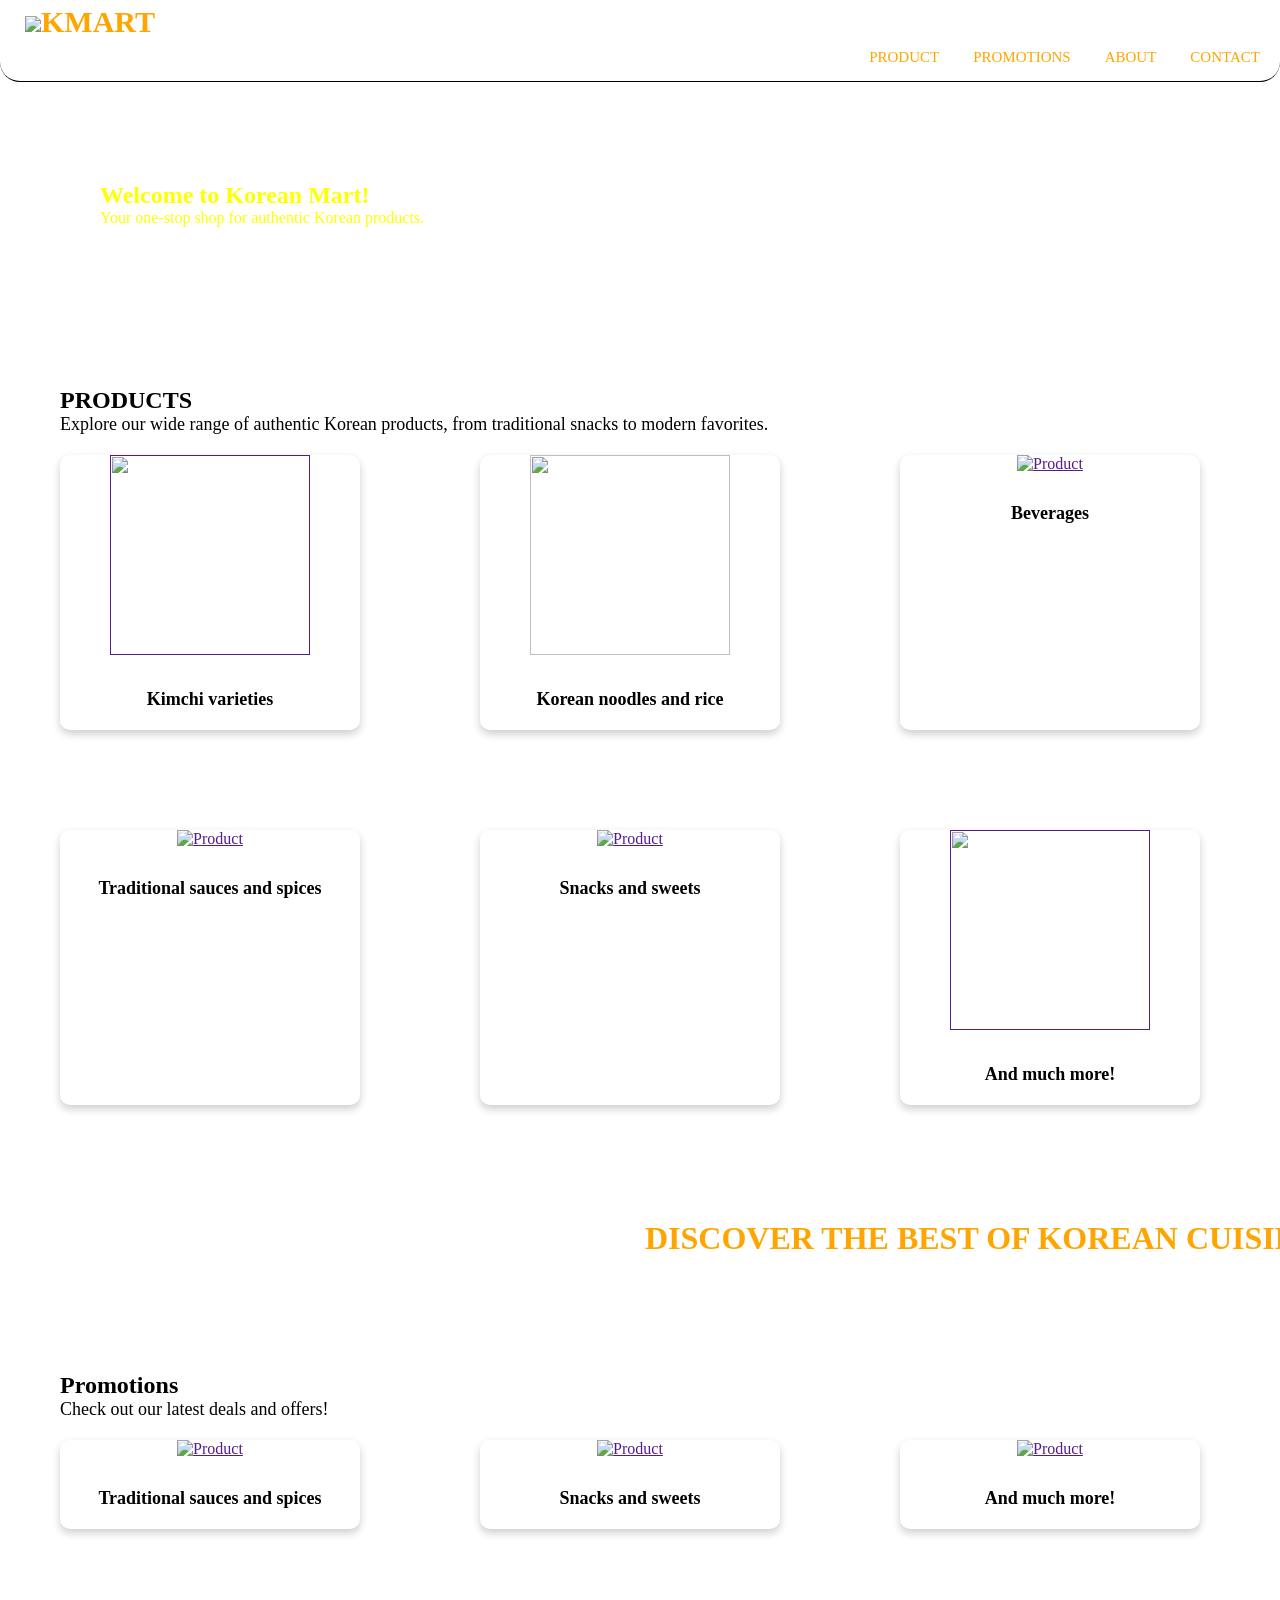
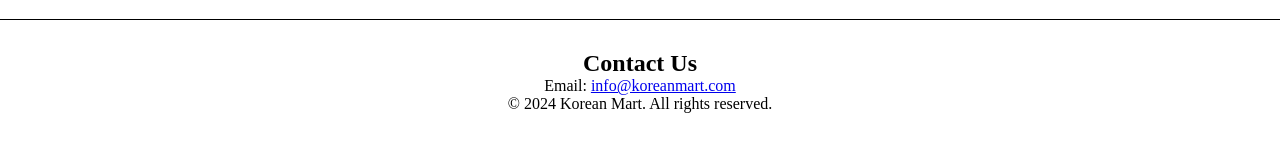
==== index.html @ ffb708b4 "Add files via upload" ====
<!DOCTYPE html>
<html lang="en">
<head>
    <meta charset="UTF-8">
    <meta name="viewport" content="width=device-width, initial-scale=1.0">
    <title>KoreanMart</title>
    <link rel="stylesheet" href="style.css">
</head>
<body>
    <div class="header">
        <h1 ><img src="C:\Users\vince\Downloads\v.html\html\kimage\last logo.png" style="width:40px;" class="rounded-pill">KMART</h1>
        
        <nav>
            <a href="#product">PRODUCT</a>
            <a href="#promotions">PROMOTIONS</a>
            <a href="#about">ABOUT</a>
            <a href="#CONTACT">CONTACT</a>    
        </nav>
    </div>

    <section class="ngot">
        <div class="intro">
            <h1>Welcome to Korean Mart!</h1>
            <p>Your one-stop shop for authentic Korean products.</p>
        </div>
    </section>

    <div id="product" class="content">
        
            <h2>PRODUCTS</h2>
            <p>Explore our wide range of authentic Korean products, from traditional snacks to modern favorites.</p>
        
        <section class="product">
             <div class="product-box">
                <a href="">
                    <img src="C:\Users\vince\Downloads\v.html\html\kimage\Kimchi Brands.png" height="200" width="200" >
                </a>
                <p>Kimchi varieties</p>
             </div>

             <div class="product-box">
                <a href="C:\Users\vince\Downloads\v.html\html\kproducts\products.html">
                    <img src="C:\Users\vince\Downloads\v.html\html\kimage\Korean Noodle Pack.png" class="product-image" height="200" width="200" >
                </a>
                <p>Korean noodles and rice</p>
             </div>

             <div class="product-box">
                <a href="">
                    <img src="C:\Users\vince\Downloads\v.html\html\kimage\beverages.png" alt="Product" class="product-image" height="200" width="200">
                </a>
                <p>Beverages</p>
             </div>
             
        
                <div class="product-box">
                    <a href="">
                        <img src="C:\Users\vince\Downloads\v.html\html\kimage\spices.png" alt="Product" class="product-image" height="200" width="200">
                    </a>
                    <p>Traditional sauces and spices</p>
                </div>

                <div class="product-box">
                    <a href="">
                        <img src="C:\Users\vince\Downloads\v.html\html\kimage\spicy.png" alt="Product" class="product-image" height="200" width="200">
                    </a>
                    <p>Snacks and sweets</p>
                </div>
                <div class="product-box">
                    <a href="">
                        <img src="C:\Users\vince\Downloads\v.html\html\kimage\H-E-B American-Style Wagyu Beef Round Tip Steaks Milanesa - Value Pack per lb _ shipt.png" class="product-image" height="200" width="200">
                    </a>
                    <p>And much more!</p>
                </div>
            
        </section>
    </div>
    
    <div class="ads">
        <div class="adss">
            <h1>DISCOVER THE BEST OF KOREAN CUISINE WITH US!</h1>
        </div>
    </div>

    <div id="promotions" class="content">
        <h2>Promotions</h2>
        <p>Check out our latest deals and offers!</p>
    
    
     <div class="product">
        <div class="product-box">
            <a href="">
                <img src="C:\Users\vince\Downloads\v.html\html\kimage\spicy.png" alt="Product" class="product-image" height="200" width="200">
            </a>
            <p>Traditional sauces and spices</p>
        </div>

        <div class="product-box">
            <a href="">
                <img src="C:\Users\vince\Downloads\v.html\html\kimage\spicy.png" alt="Product" class="product-image" height="200" width="200">
            </a>
            <p>Snacks and sweets</p>
        </div>
            <div class="product-box">
                <a href="">
                    <img src="C:\Users\vince\Downloads\v.html\html\kimage\spicy.png" alt="Product" class="product-image" height="200" width="200">
                </a>
                <p>And much more!</p>
            </div>
     </div>
    </div>

    <footer>
        <div class="contact">
            <h2>Contact Us</h2>
            <p>Email: <a href="mailto:info@koreanmart.com">info@koreanmart.com</a></p>

        </div>
      <p>&copy; 2024 Korean Mart. All rights reserved.</p>
    </footer>
           
</body>
</html>
---- style.css ----
*{
      margin: 0;
      padding: 0;
      box-sizing: border-box;
      font-family: "monospace, courier new, sans-serif";
      scroll-behavior: smooth;
    }

    body {
        background-image: url(../kimage/bodybackg.png);
        background-size: cover;
    
    }

    .header{
        background-color: white;
        color: orange;
        padding: 5px;
        text-align: left;
        border-bottom: 1px solid black;
        border-bottom-left-radius: 20px;
        border-bottom-right-radius: 20px;
        position: sticky;
        top: 0;
        z-index: 1000;
    }

    .header h1{
        font-size: 30px;
        margin-left: 20px;
    }

    .ngot{
        background-color: white;
        color: yellow;
        text-align: bottom right;
    }

    .intro{
        background-image:url(../kimage/ngotkmart.png);
        background-size: cover;
        padding: 100px;
    }

    nav{
        display: flex;
        justify-content: right;
        position: relative;
    }

    nav a{
        color:orange;
        text-decoration: none;
        margin-left: 4px;
        font-size: 15px;
        padding: 10px 15px;

    }
   
    .nav a:hover{
        border-radius: 5px;
        width: 100px;
    }

    .content{
        padding: 60px;
        text-align: left;
        
    }

    .content p{
        font-size: 18px;
        margin-bottom: 20px;
        text-align: left;
    }

    .product{
        display: grid;
        grid-template-columns: repeat(auto-fit, minmax(240px, 1fr));
        margin: auto;
        gap: 100px;
    }

    .content .product-box{
        width: 200%;
        max-width: 300px;
        height: auto;
        border-radius: 10px;
        box-shadow: 0 4px 8px rgba(0,0,0,0.2);
        background-size: 50px;
    }

    .product-image:hover{
        transform: scale(1.05);
        transition: transform 0.3s ease;
    }

    .product-box p{
        text-align: center;
        text-decoration: none;
        font-size: 18px;
        color: black;
        font-weight: bold;
        margin-top: 30px;

    }

    .product-box {
        width: 200px;
        height: 100px;
        text-align: center;
        border-radius: 10px;
        transition:transform 0.3s ease;
    }

    .product-box:hover {
         background-image: url(../kimage/background.png);
        background-size: cover;
        background-repeat: no-repeat;
        transform: scale(1.1);
        filter: brightness(80%);
        
    }

     @keyframes slideLeftAnimation {
    0% { transform: translateX(-500px); opacity: 1; }
    100% { transform: translateX(500px); opacity: 1; }
    }

    .adss {
    animation-name: slideLeftAnimation;
    animation-duration: 5s;
    animation-timing-function: linear;
    animation-iteration-count: infinite;
    animation-direction: normal;
    animation-fill-mode: forwards;
    }

    .adss{
        color: orange;
        padding: 5px;
        text-align: left;
        display: flex;
        width: 1000px;
        margin: 50px auto;
        border-radius: 30px;
    }

    .ads{
        background-color:white;

    }


    footer {
        background-color: white;
        text-align: center;
        margin-top: 30px;
        padding: 30px;
        border-top: 1px solid black;
    }
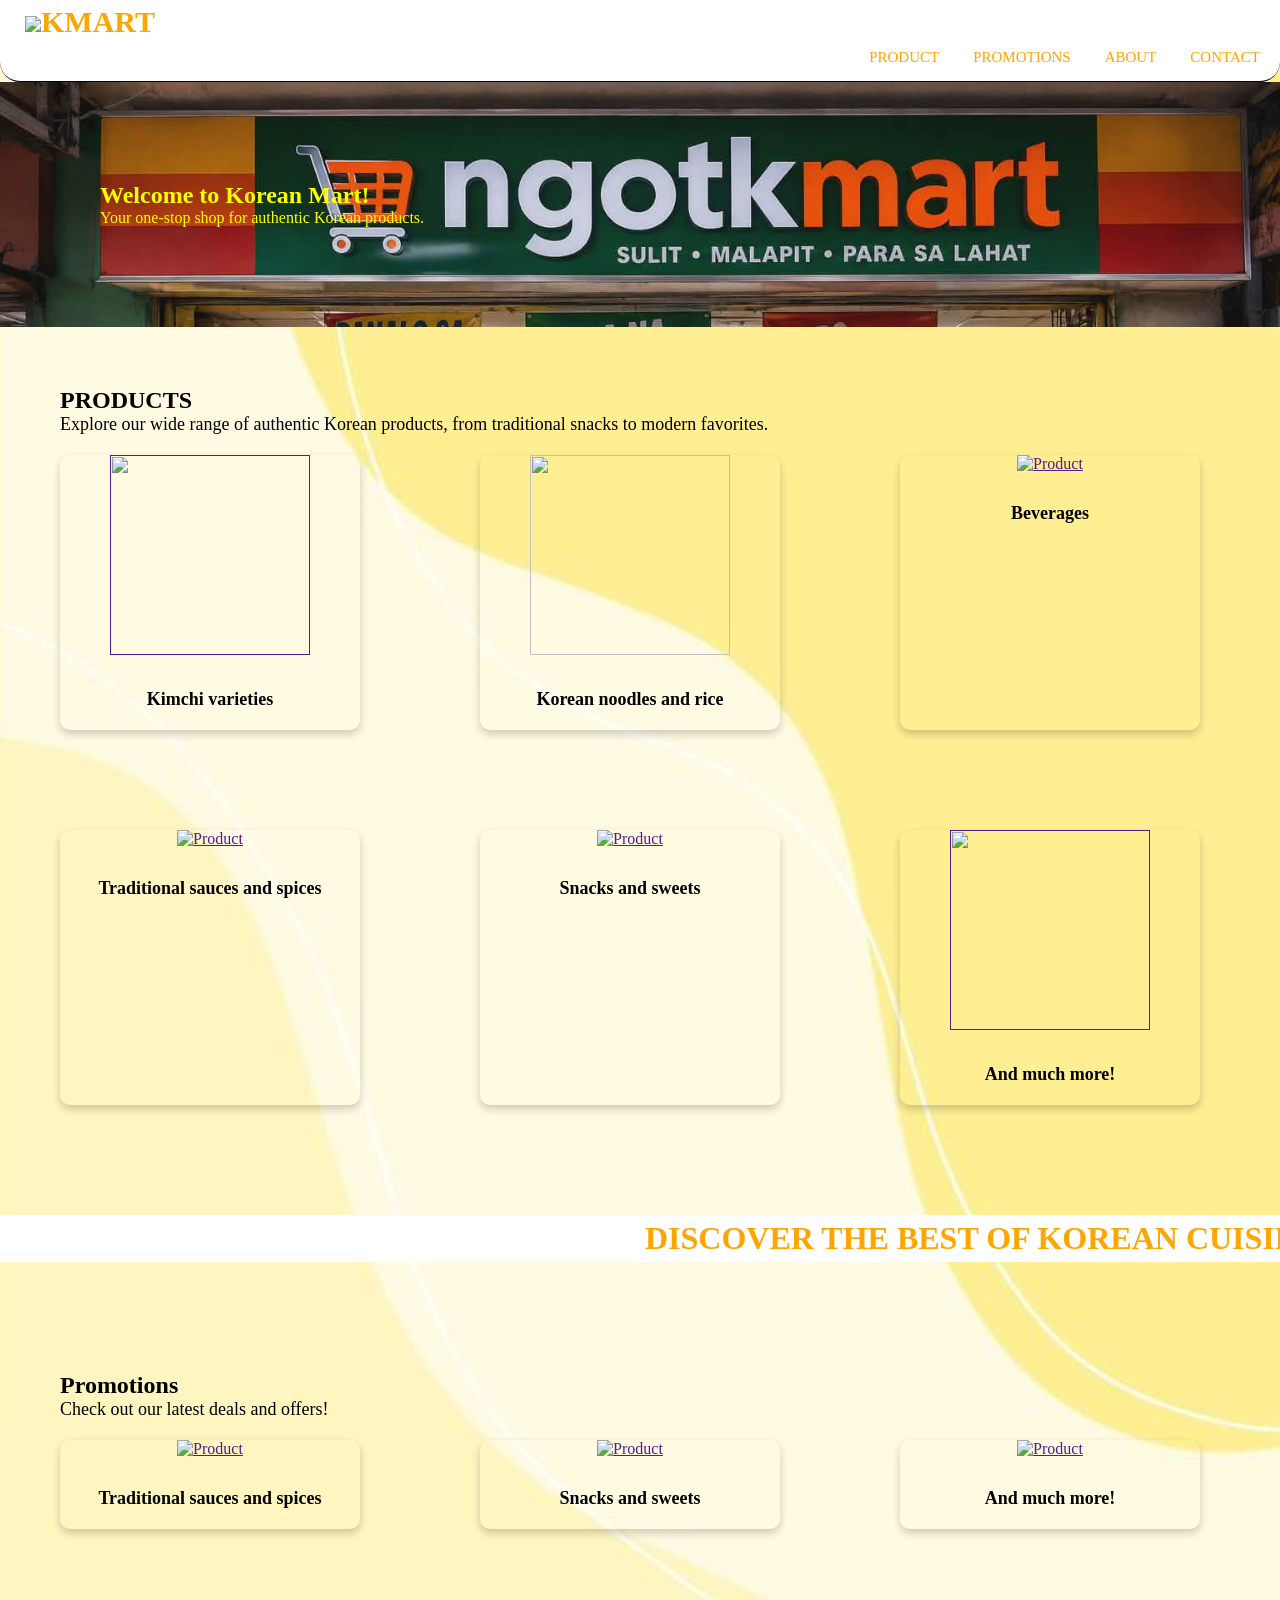
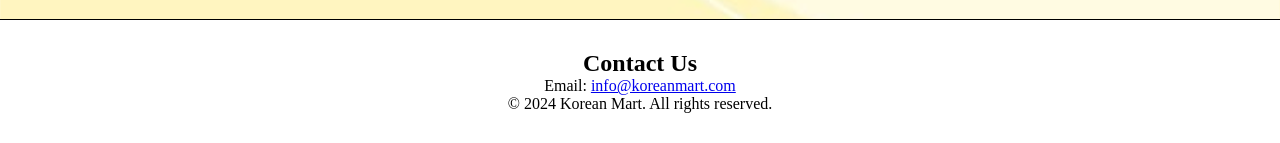
==== commit cf3bfbb7: "Change local image paths to URLs in index.html Updated image sources to use URLs instead of local pa" ====
--- a/index.html
+++ b/index.html
@@ -8,7 +8,7 @@
 </head>
 <body>
     <div class="header">
-        <h1 ><img src="C:\Users\vince\Downloads\v.html\html\kimage\last logo.png" style="width:40px;" class="rounded-pill">KMART</h1>
+        <h1 ><img src="https://raw.githubusercontent.com/docabovincent/Kmart/main/kimage/last%20logo.png" style="width:40px;" class="rounded-pill">KMART</h1>
         
         <nav>
             <a href="#product">PRODUCT</a>
@@ -120,4 +120,4 @@
     </footer>
            
 </body>
-</html>+</html>
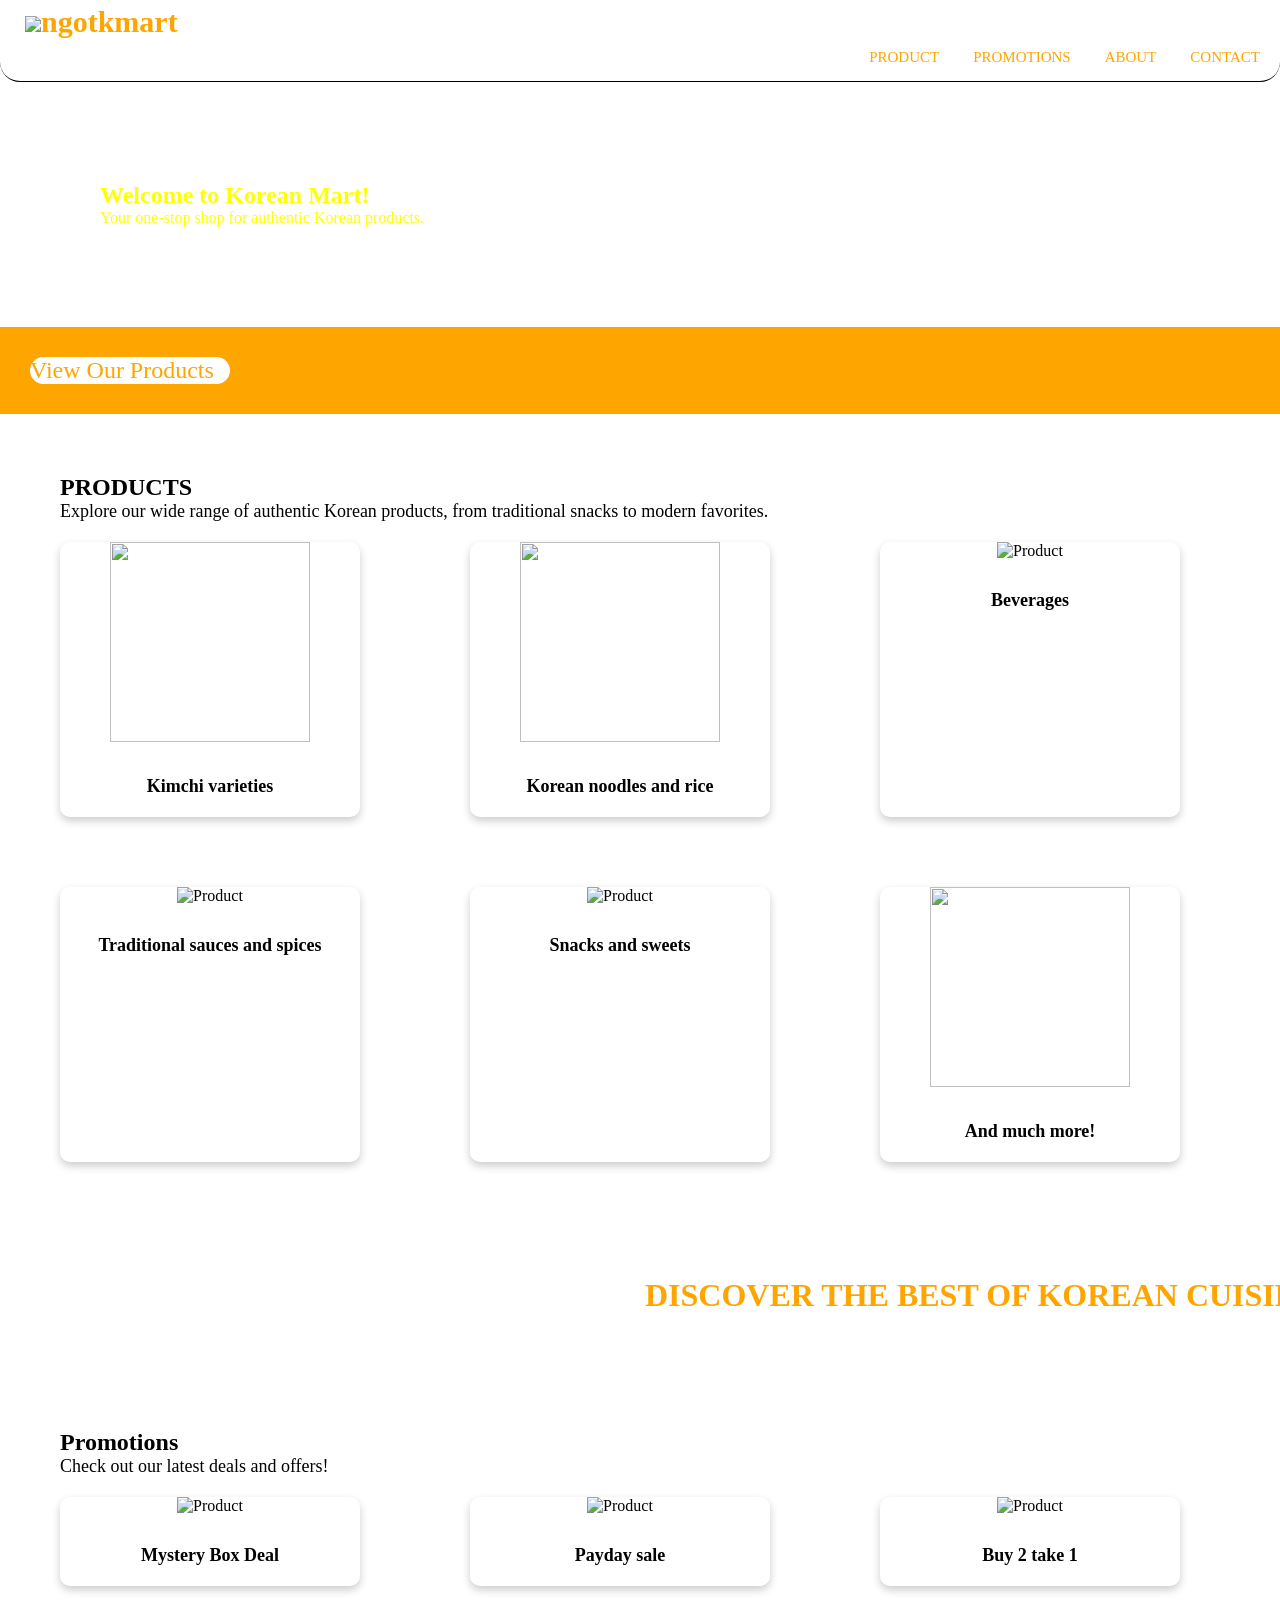
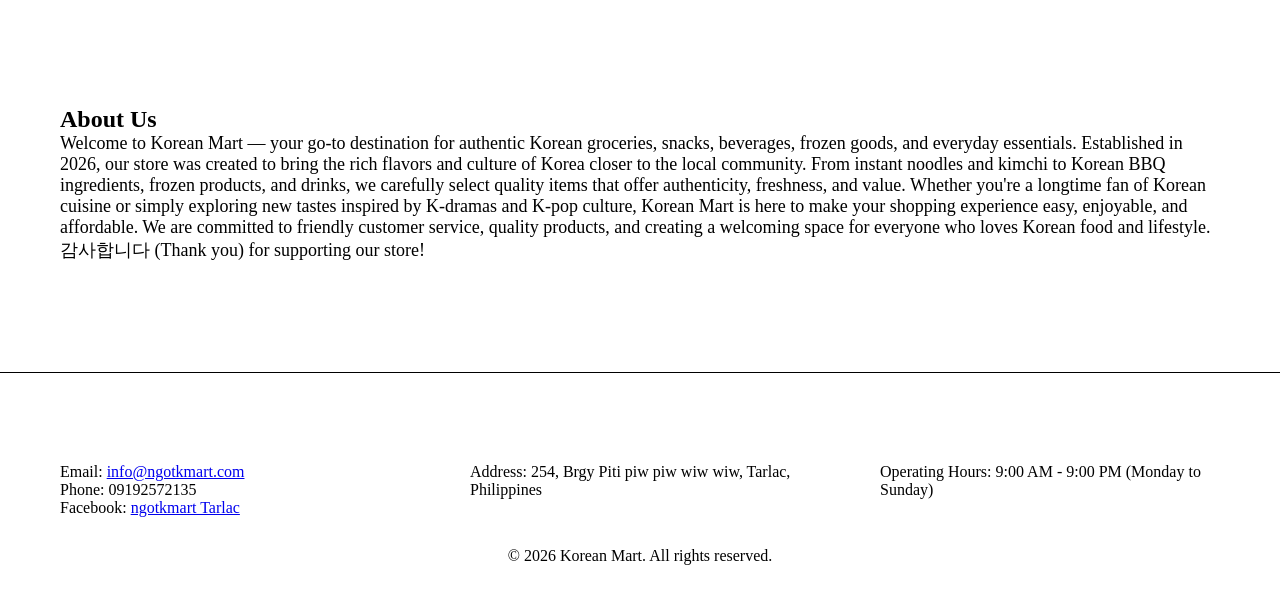
==== commit 1cd957a5: "Add files via upload" ====
--- a/index.html
+++ b/index.html
@@ -8,7 +8,7 @@
 </head>
 <body>
     <div class="header">
-        <h1 ><img src="https://raw.githubusercontent.com/docabovincent/Kmart/main/kimage/last%20logo.png" style="width:40px;" class="rounded-pill">KMART</h1>
+        <h1 ><img src="https://raw.githubusercontent.com/docabovincent/Kmart/refs/heads/main/kimage/Green%20Orange%20Simple%20Easy%20Mart%20Logo%20(3).png" style="width:40px;" class="rounded-pill">ngotkmart</h1>
         
         <nav>
             <a href="#product">PRODUCT</a>
@@ -25,6 +25,14 @@
         </div>
     </section>
 
+    <section class="view">
+        <div class="kproducts">
+            <a href="kproducts/products.html" style="text-decoration: none;">
+                <p>View Our Products</p>
+            </a>
+        </div>
+    </section>
+
     <div id="product" class="content">
         
             <h2>PRODUCTS</h2>
@@ -32,44 +40,32 @@
         
         <section class="product">
              <div class="product-box">
-                <a href="">
-                    <img src="C:\Users\vince\Downloads\v.html\html\kimage\Kimchi Brands.png" height="200" width="200" >
+                    <img src="https://raw.githubusercontent.com/docabovincent/Kmart/main/kimage/Kimchi%20Brands.png" height="200" width="200" >
                 </a>
                 <p>Kimchi varieties</p>
              </div>
 
              <div class="product-box">
-                <a href="C:\Users\vince\Downloads\v.html\html\kproducts\products.html">
-                    <img src="C:\Users\vince\Downloads\v.html\html\kimage\Korean Noodle Pack.png" class="product-image" height="200" width="200" >
-                </a>
+                    <img src="https://raw.githubusercontent.com/docabovincent/Kmart/main/kimage/Korean%20Noodle%20Pack.png" class="product-image" height="200" width="200" >
                 <p>Korean noodles and rice</p>
              </div>
 
              <div class="product-box">
-                <a href="">
-                    <img src="C:\Users\vince\Downloads\v.html\html\kimage\beverages.png" alt="Product" class="product-image" height="200" width="200">
-                </a>
+                    <img src="https://raw.githubusercontent.com/docabovincent/Kmart/main/kimage/beverages.png" alt="Product" class="product-image" height="200" width="200">
                 <p>Beverages</p>
              </div>
              
-        
                 <div class="product-box">
-                    <a href="">
-                        <img src="C:\Users\vince\Downloads\v.html\html\kimage\spices.png" alt="Product" class="product-image" height="200" width="200">
-                    </a>
+                        <img src="https://github.com/docabovincent/Kmart/raw/main/kimage/spices.png" alt="Product" class="product-image" height="200" width="200">
                     <p>Traditional sauces and spices</p>
                 </div>
 
                 <div class="product-box">
-                    <a href="">
-                        <img src="C:\Users\vince\Downloads\v.html\html\kimage\spicy.png" alt="Product" class="product-image" height="200" width="200">
-                    </a>
+                        <img src="https://github.com/docabovincent/Kmart/raw/main/kimage/snacks.png" alt="Product" class="product-image" height="200" width="200">
                     <p>Snacks and sweets</p>
                 </div>
                 <div class="product-box">
-                    <a href="">
-                        <img src="C:\Users\vince\Downloads\v.html\html\kimage\H-E-B American-Style Wagyu Beef Round Tip Steaks Milanesa - Value Pack per lb _ shipt.png" class="product-image" height="200" width="200">
-                    </a>
+                        <img src="https://github.com/docabovincent/Kmart/raw/main/kimage/H-E-B American-Style Wagyu Beef Round Tip Steaks Milanesa - Value Pack per lb _ shipt.png" class="product-image" height="200" width="200">
                     <p>And much more!</p>
                 </div>
             
@@ -89,35 +85,52 @@
     
      <div class="product">
         <div class="product-box">
-            <a href="">
-                <img src="C:\Users\vince\Downloads\v.html\html\kimage\spicy.png" alt="Product" class="product-image" height="200" width="200">
-            </a>
-            <p>Traditional sauces and spices</p>
+                <img src="https://github.com/docabovincent/Kmart/raw/main/kimage/mystery.png" alt="Product" class="product-image" height="200" width="200">
+            <p>Mystery Box Deal</p>
         </div>
 
-        <div class="product-box">
-            <a href="">
-                <img src="C:\Users\vince\Downloads\v.html\html\kimage\spicy.png" alt="Product" class="product-image" height="200" width="200">
-            </a>
-            <p>Snacks and sweets</p>
+        <div class="product-box">           
+                <img src="https://raw.githubusercontent.com/docabovincent/Kmart/refs/heads/main/kimage/PayDay%20Sale%20(1).png" alt="Product" class="product-image" height="200" width="200">
+            <p>Payday sale</p>
         </div>
             <div class="product-box">
-                <a href="">
-                    <img src="C:\Users\vince\Downloads\v.html\html\kimage\spicy.png" alt="Product" class="product-image" height="200" width="200">
-                </a>
-                <p>And much more!</p>
+                    <img src="https://raw.githubusercontent.com/docabovincent/Kmart/refs/heads/main/kimage/50%25off.png" alt="Product" class="product-image" height="200" width="200">
+                <p>Buy 2 take 1</p>
             </div>
      </div>
     </div>
 
+    <div id="about" class="content">
+        <h2>About Us</h2>
+        <p> Welcome to Korean Mart — your go-to destination for authentic Korean groceries, snacks, beverages, frozen goods, and everyday essentials.
+
+Established in 2026, our store was created to bring the rich flavors and culture of Korea closer to the local community. From instant noodles and kimchi to Korean BBQ ingredients, frozen products, and drinks, we carefully select quality items that offer authenticity, freshness, and value.
+
+Whether you're a longtime fan of Korean cuisine or simply exploring new tastes inspired by K-dramas and K-pop culture, Korean Mart is here to make your shopping experience easy, enjoyable, and affordable.
+
+We are committed to friendly customer service, quality products, and creating a welcoming space for everyone who loves Korean food and lifestyle.
+
+감사합니다 (Thank you) for supporting our store!</p>
+    </div>
     <footer>
         <div class="contact">
-            <h2>Contact Us</h2>
-            <p>Email: <a href="mailto:info@koreanmart.com">info@koreanmart.com</a></p>
+            <div class="contact-info">
+                <p>Email: <a href="mailto:info@ngotkmart.com">info@ngotkmart.com</a></p>
+                <p>Phone: 09192572135</p>
+                <p>Facebook: <a href="https://www.facebook.com/KoreanMartTarlac">ngotkmart Tarlac</a></p>
+            </div>
 
+            <div class="contact-info">
+                <p>Address: 254, Brgy Piti piw piw wiw wiw, Tarlac, Philippines</p>
+            </div>
+
+            <div class="contact-info">
+                <p>Operating Hours: 9:00 AM - 9:00 PM (Monday to Sunday)</p>
+            </div>
         </div>
-      <p>&copy; 2024 Korean Mart. All rights reserved.</p>
+
+      <p>&copy; 2026 Korean Mart. All rights reserved.</p>
     </footer>
            
 </body>
-</html>
+</html>
--- a/style.css
+++ b/style.css
@@ -7,7 +7,7 @@
     }
 
     body {
-        background-image: url(../kimage/bodybackg.png);
+        background-image: url(https://github.com/docabovincent/Kmart/raw/main/kimage/bodybackg.png);
         background-size: cover;
     
     }
@@ -37,10 +37,27 @@
     }
 
     .intro{
-        background-image:url(../kimage/ngotkmart.png);
+        background-image:url(https://github.com/docabovincent/Kmart/raw/main/kimage/ngotkmart.png);
         background-size: cover;
         padding: 100px;
     }
+
+    .view{
+        background-color: orange;
+        text-align: left;
+        padding: 30px;
+        text-decoration: none;
+    }
+
+    .view .kproducts p{
+        background-color: white;
+        border-radius: 30px;
+        font-size: 24px;
+        color: orange;
+        width: 200px;
+    }
+
+
 
     nav{
         display: flex;
@@ -78,7 +95,7 @@
         display: grid;
         grid-template-columns: repeat(auto-fit, minmax(240px, 1fr));
         margin: auto;
-        gap: 100px;
+        gap: 70px;
     }
 
     .content .product-box{
@@ -114,7 +131,7 @@
     }
 
     .product-box:hover {
-         background-image: url(../kimage/background.png);
+         background-image: url(https://raw.githubusercontent.com/docabovincent/Kmart/main/kimage/background.png);
         background-size: cover;
         background-repeat: no-repeat;
         transform: scale(1.1);
@@ -151,6 +168,17 @@
 
     }
 
+    .contact {
+        display: grid;
+        grid-template-columns: repeat(auto-fit, minmax(240px, 1fr));
+        margin: auto;
+        gap: 70px;
+        background-color: white;
+        text-align: left;
+        margin-top: 30px;
+        padding: 30px;
+        text-decoration: none;
+    }
 
     footer {
         background-color: white;
@@ -161,5 +189,6 @@
     }
 
     
+    
    
 
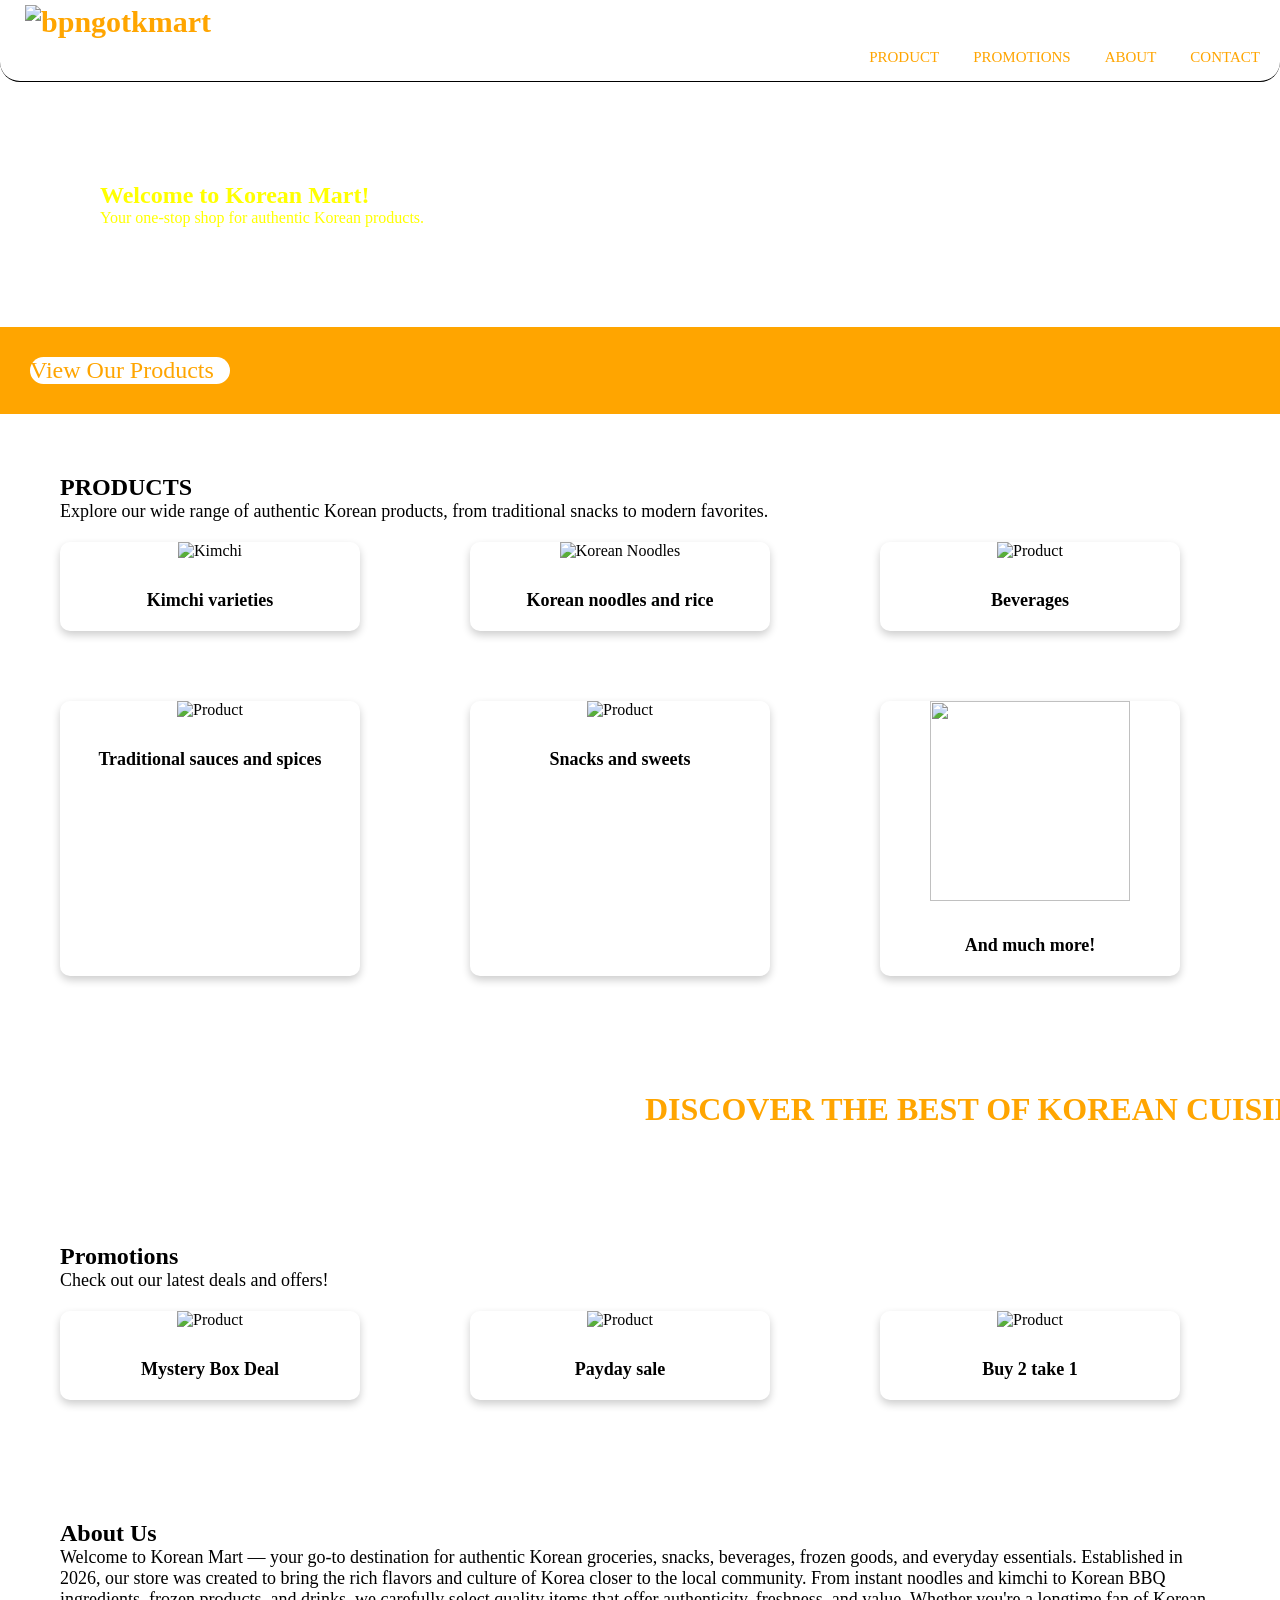
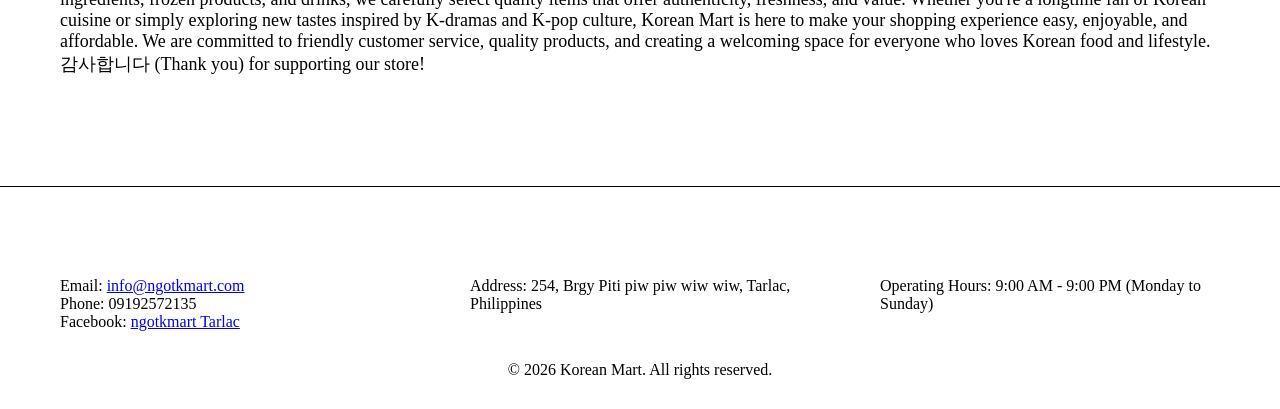
==== commit 8b2d73ef: "Add files via upload" ====
--- a/index.html
+++ b/index.html
@@ -8,7 +8,7 @@
 </head>
 <body>
     <div class="header">
-        <h1 ><img src="https://raw.githubusercontent.com/docabovincent/Kmart/refs/heads/main/kimage/Green%20Orange%20Simple%20Easy%20Mart%20Logo%20(3).png" style="width:40px;" class="rounded-pill">ngotkmart</h1>
+        <h1 ><img src="https://raw.githubusercontent.com/docabovincent/Kmart/refs/heads/main/kimage/Green%20Orange%20Simple%20Easy%20Mart%20Logo%20(3).png" style="width:40px;" class="rounded-pill" alt="bp">ngotkmart</h1>
         
         <nav>
             <a href="#product">PRODUCT</a>
@@ -20,7 +20,7 @@
 
     <section class="ngot">
         <div class="intro">
-            <h1>Welcome to Korean Mart!</h1>
+            <h2>Welcome to Korean Mart!</h2>
             <p>Your one-stop shop for authentic Korean products.</p>
         </div>
     </section>
@@ -40,18 +40,17 @@
         
         <section class="product">
              <div class="product-box">
-                    <img src="https://raw.githubusercontent.com/docabovincent/Kmart/main/kimage/Kimchi%20Brands.png" height="200" width="200" >
-                </a>
+                    <img src="https://raw.githubusercontent.com/docabovincent/Kmart/main/kimage/Kimchi%20Brands.png" alt="Kimchi" height="200" width="200" >
                 <p>Kimchi varieties</p>
              </div>
 
              <div class="product-box">
-                    <img src="https://raw.githubusercontent.com/docabovincent/Kmart/main/kimage/Korean%20Noodle%20Pack.png" class="product-image" height="200" width="200" >
+                    <img src="https://raw.githubusercontent.com/docabovincent/Kmart/main/kimage/Korean%20Noodle%20Pack.png" alt="Korean Noodles" class="product-image" height="200" width="200" >
                 <p>Korean noodles and rice</p>
              </div>
 
              <div class="product-box">
-                    <img src="https://raw.githubusercontent.com/docabovincent/Kmart/main/kimage/beverages.png" alt="Product" class="product-image" height="200" width="200">
+                    <img src="https://raw.githubusercontent.com/docabovincent/Kmart/refs/heads/main/kimage/mamam.png" alt="Product" class="product-image" height="200" width="200">
                 <p>Beverages</p>
              </div>
              
@@ -65,7 +64,7 @@
                     <p>Snacks and sweets</p>
                 </div>
                 <div class="product-box">
-                        <img src="https://github.com/docabovincent/Kmart/raw/main/kimage/H-E-B American-Style Wagyu Beef Round Tip Steaks Milanesa - Value Pack per lb _ shipt.png" class="product-image" height="200" width="200">
+                        <img src="https://raw.githubusercontent.com/docabovincent/Kmart/refs/heads/main/kimage/wagyubeef.png" class="product-image" height="200" width="200">
                     <p>And much more!</p>
                 </div>
             
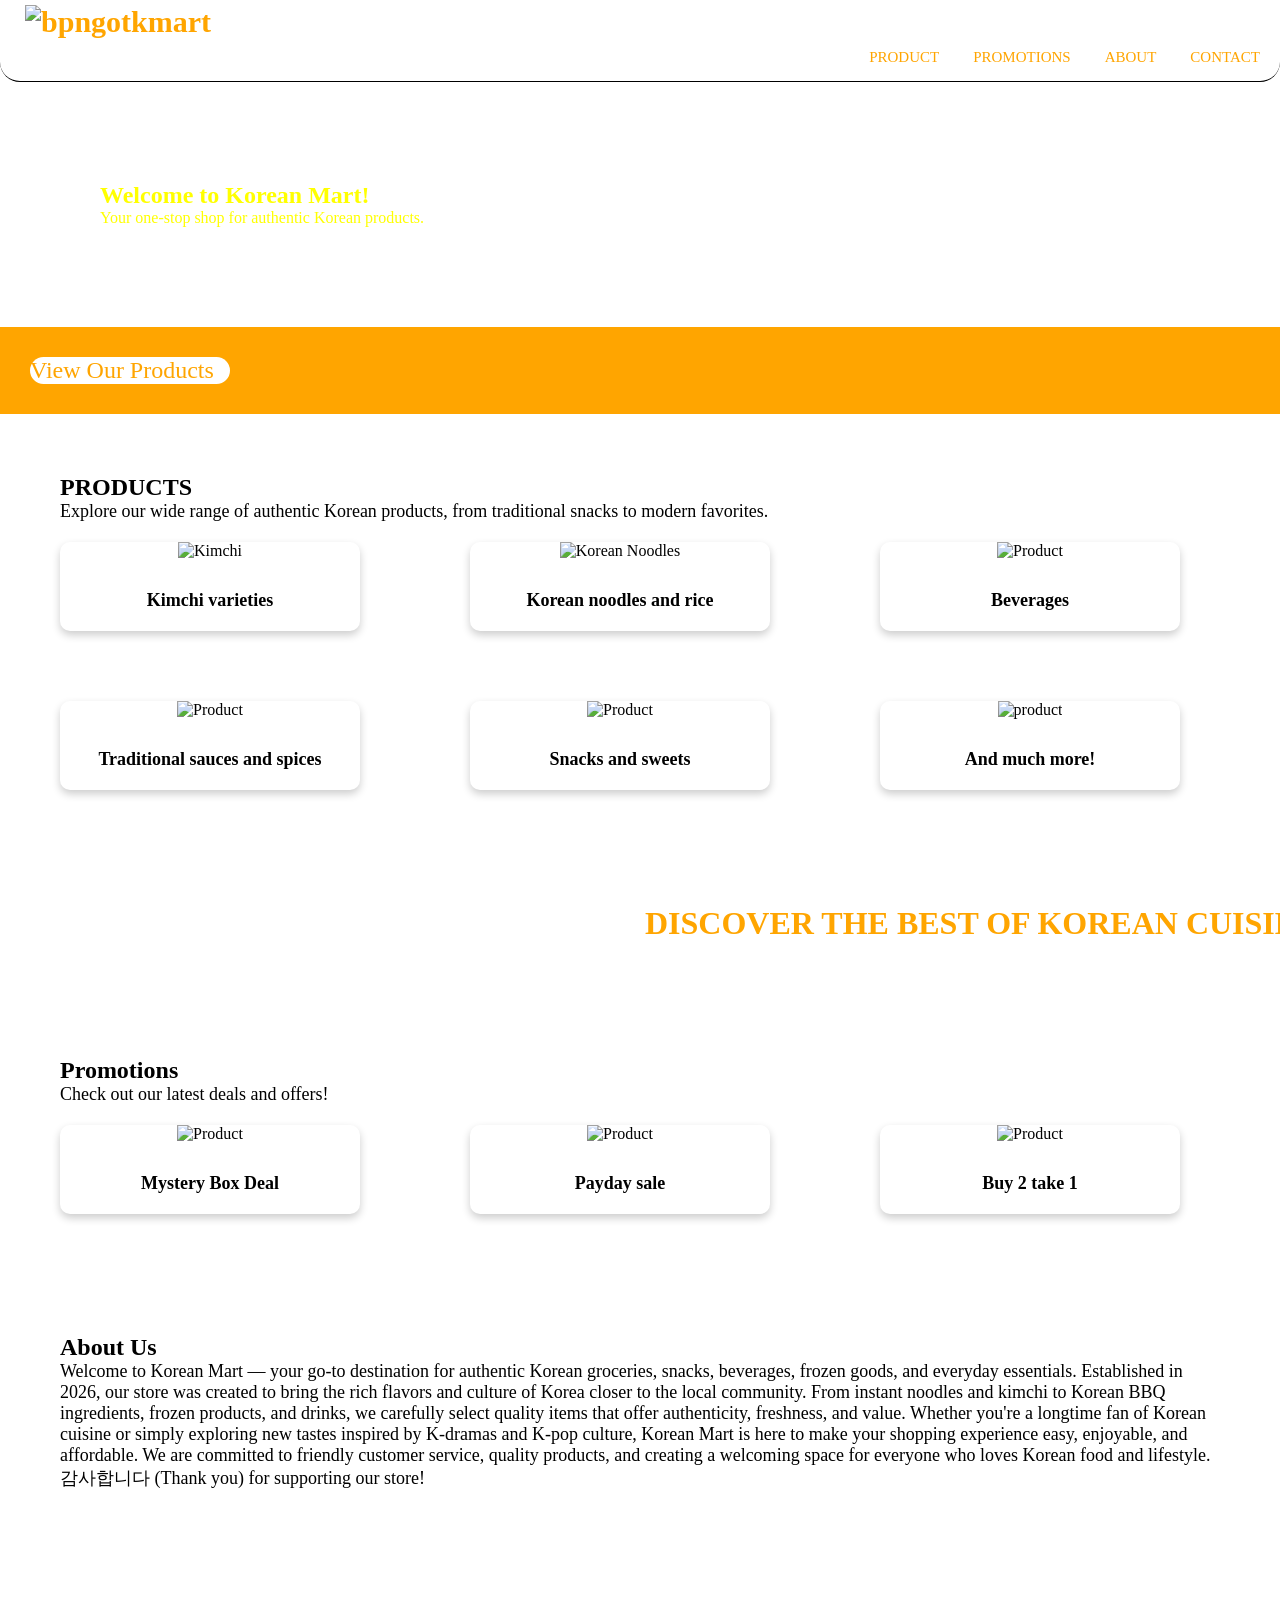
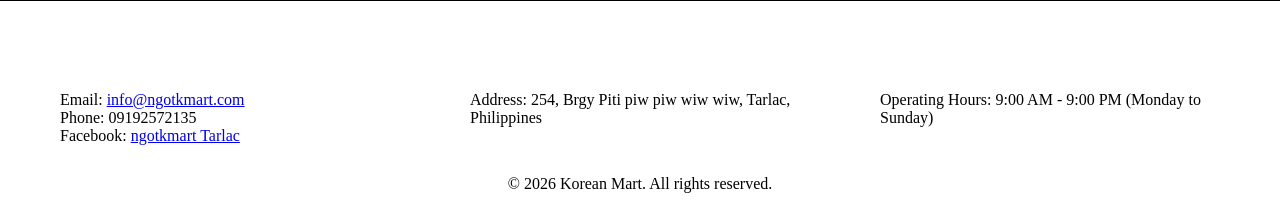
==== commit 8a993638: "Add files via upload" ====
--- a/index.html
+++ b/index.html
@@ -25,20 +25,20 @@
         </div>
     </section>
 
-    <section class="view">
+    <div class="view">
         <div class="kproducts">
             <a href="kproducts/products.html" style="text-decoration: none;">
                 <p>View Our Products</p>
             </a>
         </div>
-    </section>
+    </div>
 
     <div id="product" class="content">
         
             <h2>PRODUCTS</h2>
             <p>Explore our wide range of authentic Korean products, from traditional snacks to modern favorites.</p>
         
-        <section class="product">
+        <div class="product">
              <div class="product-box">
                     <img src="https://raw.githubusercontent.com/docabovincent/Kmart/main/kimage/Kimchi%20Brands.png" alt="Kimchi" height="200" width="200" >
                 <p>Kimchi varieties</p>
@@ -64,11 +64,11 @@
                     <p>Snacks and sweets</p>
                 </div>
                 <div class="product-box">
-                        <img src="https://raw.githubusercontent.com/docabovincent/Kmart/refs/heads/main/kimage/wagyubeef.png" class="product-image" height="200" width="200">
+                        <img src="https://raw.githubusercontent.com/docabovincent/Kmart/refs/heads/main/kimage/wagyubeef.png" alt="product" class="product-image" height="200" width="200">
                     <p>And much more!</p>
                 </div>
             
-        </section>
+        </div>
     </div>
     
     <div class="ads">
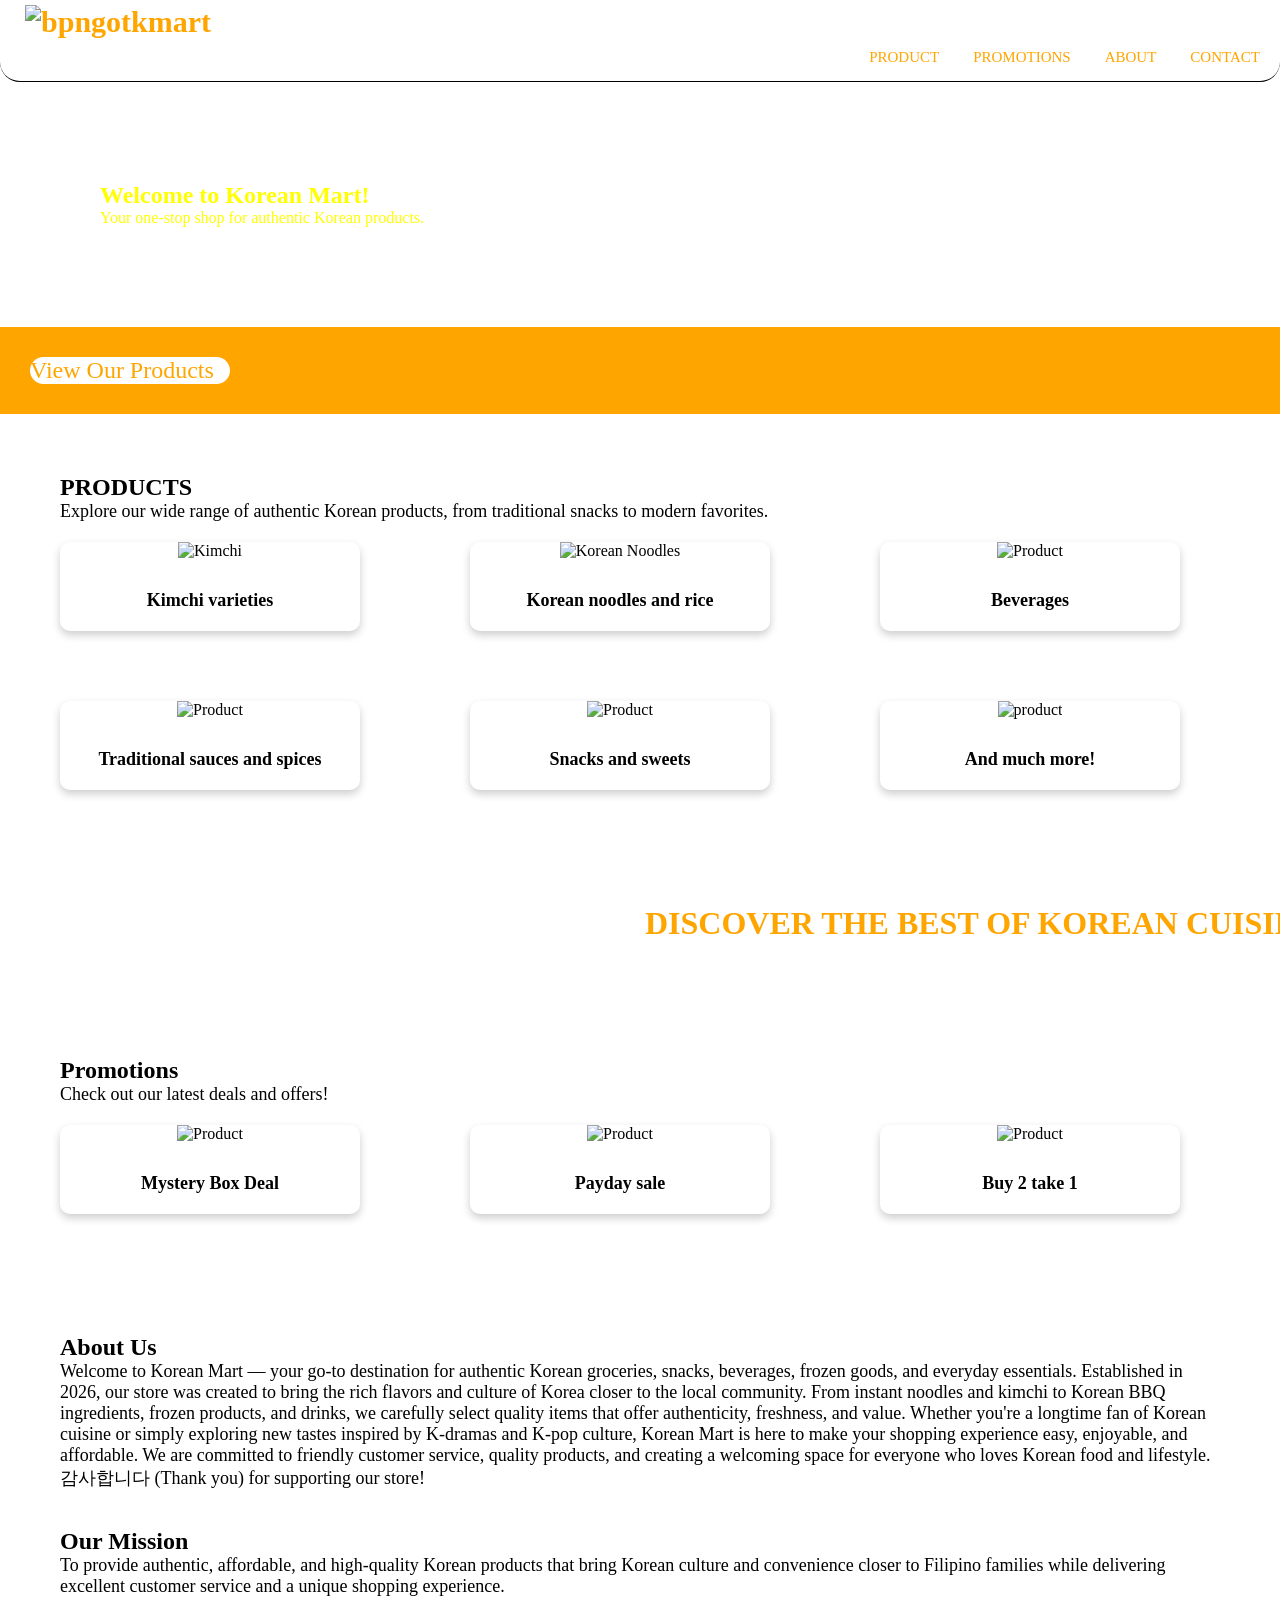
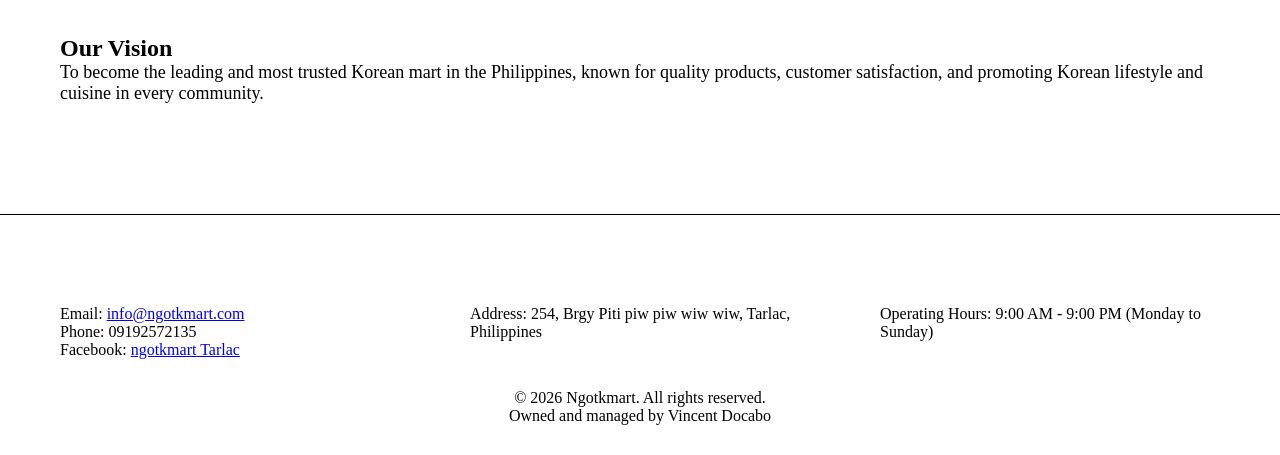
==== commit 2a261891: "Add files via upload" ====
--- a/index.html
+++ b/index.html
@@ -103,13 +103,19 @@
         <h2>About Us</h2>
         <p> Welcome to Korean Mart — your go-to destination for authentic Korean groceries, snacks, beverages, frozen goods, and everyday essentials.
 
-Established in 2026, our store was created to bring the rich flavors and culture of Korea closer to the local community. From instant noodles and kimchi to Korean BBQ ingredients, frozen products, and drinks, we carefully select quality items that offer authenticity, freshness, and value.
+            Established in 2026, our store was created to bring the rich flavors and culture of Korea closer to the local community. From instant noodles and kimchi to Korean BBQ ingredients, frozen products, and drinks, we carefully select quality items that offer authenticity, freshness, and value.
 
-Whether you're a longtime fan of Korean cuisine or simply exploring new tastes inspired by K-dramas and K-pop culture, Korean Mart is here to make your shopping experience easy, enjoyable, and affordable.
+            Whether you're a longtime fan of Korean cuisine or simply exploring new tastes inspired by K-dramas and K-pop culture, Korean Mart is here to make your shopping experience easy, enjoyable, and affordable.
 
-We are committed to friendly customer service, quality products, and creating a welcoming space for everyone who loves Korean food and lifestyle.
+            We are committed to friendly customer service, quality products, and creating a welcoming space for everyone who loves Korean food and lifestyle.
 
-감사합니다 (Thank you) for supporting our store!</p>
+            감사합니다 (Thank you) for supporting our store!</p><br>
+        
+        <h2>Our Mission</h2>
+        <P>To provide authentic, affordable, and high-quality Korean products that bring Korean culture and convenience closer to Filipino families while delivering excellent customer service and a unique shopping experience.</P><br>
+
+        <h2>Our Vision</h2>
+        <p>To become the leading and most trusted Korean mart in the Philippines, known for quality products, customer satisfaction, and promoting Korean lifestyle and cuisine in every community.</p>
     </div>
     <footer>
         <div class="contact">
@@ -128,7 +134,8 @@
             </div>
         </div>
 
-      <p>&copy; 2026 Korean Mart. All rights reserved.</p>
+      <p>&copy; 2026 Ngotkmart. All rights reserved.</p>
+      <p>Owned and managed by Vincent Docabo</p>
     </footer>
            
 </body>
